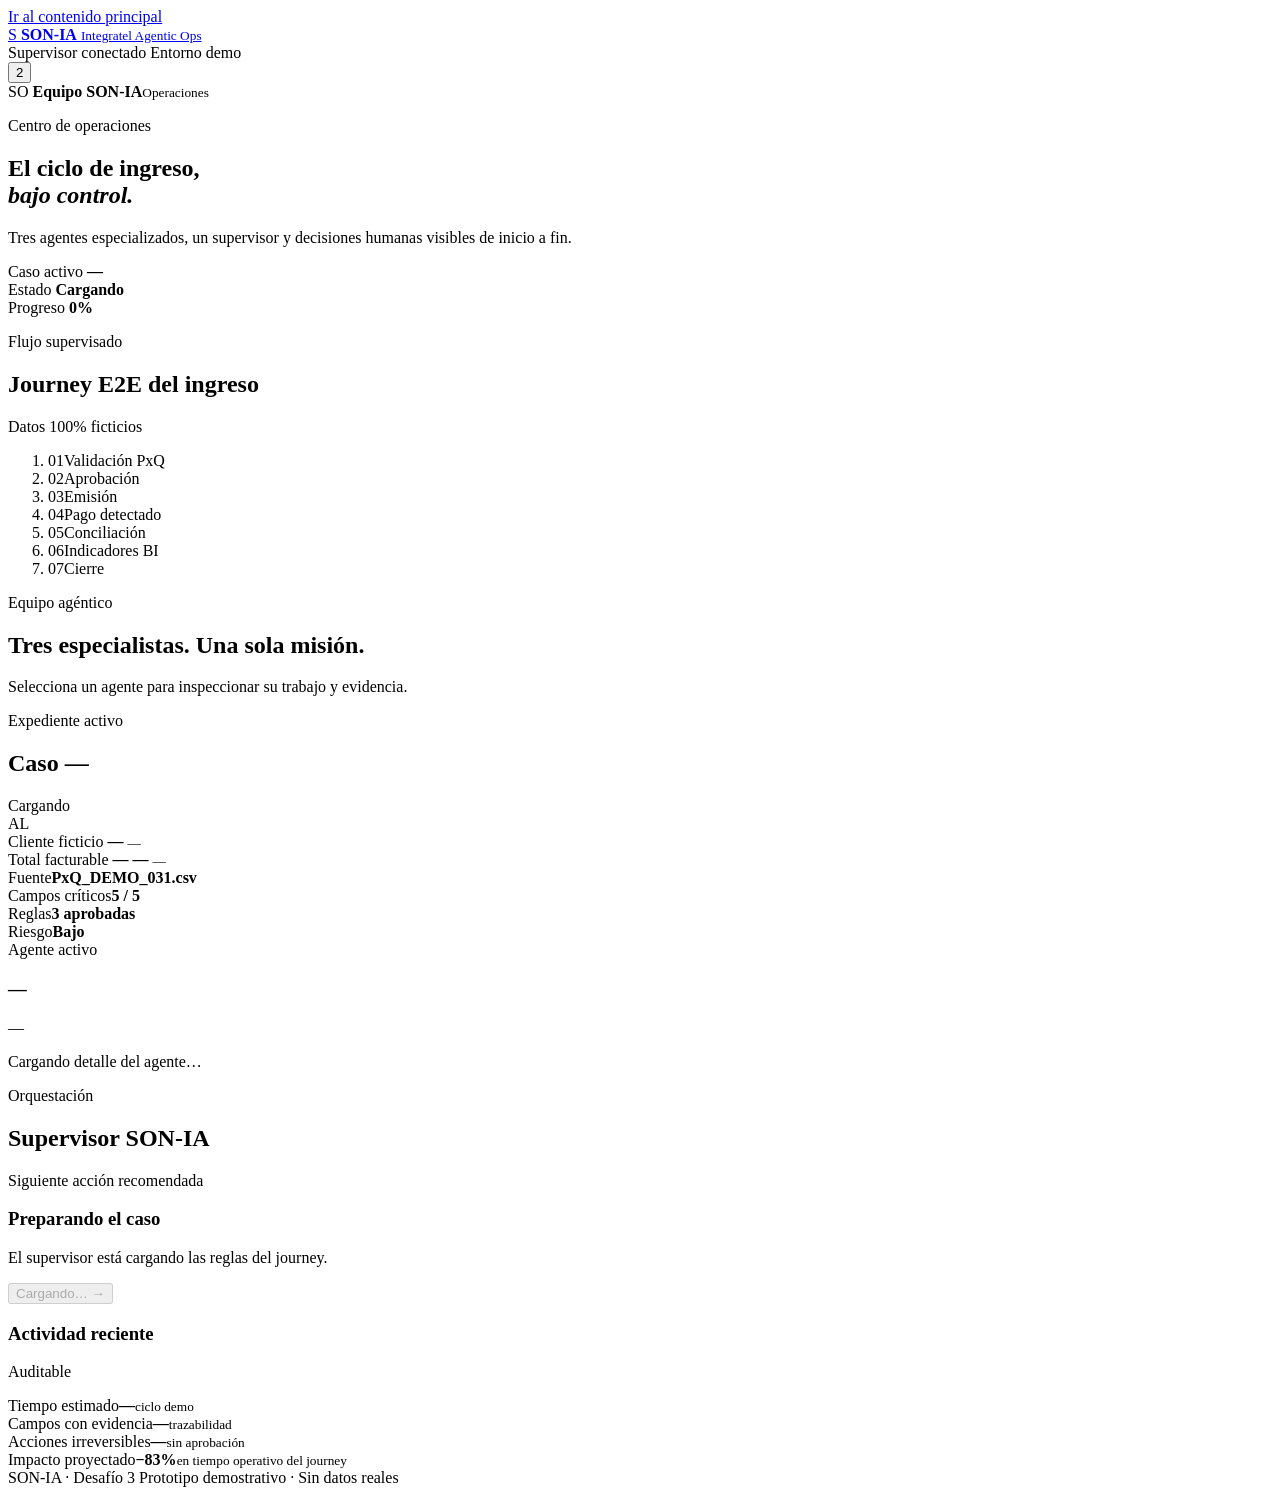
==== front/index.html @ e2f08ddd "fix(front): version static assets Bake a content hash into asset URLs so Cloudflare cannot combine o" ====
<!doctype html>
<html lang="es">
  <head>
    <meta charset="utf-8" />
    <meta name="viewport" content="width=device-width, initial-scale=1" />
    <meta
      name="description"
      content="SON-IA: operaciones agénticas para facturación, cobranzas y business intelligence."
    />
    <title>SON-IA · Centro de operaciones</title>
    <link rel="stylesheet" href="/assets/app.css?v=__ASSET_VERSION__" />
    <script src="/agents/billing/config.js?v=__ASSET_VERSION__" defer></script>
    <script src="/agents/collections/config.js?v=__ASSET_VERSION__" defer></script>
    <script src="/agents/bi/config.js?v=__ASSET_VERSION__" defer></script>
    <script src="/assets/app.js?v=__ASSET_VERSION__" defer></script>
  </head>
  <body>
    <a class="skip-link" href="#workspace">Ir al contenido principal</a>

    <header class="topbar">
      <a class="brand" href="/" aria-label="SON-IA, inicio">
        <span class="brand-mark" aria-hidden="true">S</span>
        <span>
          <strong>SON-IA</strong>
          <small>Integratel Agentic Ops</small>
        </span>
      </a>

      <div class="topbar-center" aria-label="Estado de la plataforma">
        <span class="live-dot" aria-hidden="true"></span>
        <span>Supervisor conectado</span>
        <span class="divider" aria-hidden="true"></span>
        <span>Entorno demo</span>
      </div>

      <div class="topbar-actions">
        <button class="icon-button" type="button" aria-label="Notificaciones">
          <span aria-hidden="true">2</span>
        </button>
        <div class="user-chip" aria-label="Usuario actual: Equipo SON-IA">
          <span class="avatar">SO</span>
          <span class="user-copy"><strong>Equipo SON-IA</strong><small>Operaciones</small></span>
        </div>
      </div>
    </header>

    <main id="workspace" class="workspace">
      <section class="hero" aria-labelledby="page-title">
        <div class="hero-copy">
          <p class="eyebrow">Centro de operaciones</p>
          <h1 id="page-title">El ciclo de ingreso,<br /><em>bajo control.</em></h1>
          <p class="hero-description">
            Tres agentes especializados, un supervisor y decisiones humanas visibles de inicio a fin.
          </p>
        </div>

        <div class="hero-signal" aria-label="Resumen de actividad">
          <div>
            <span class="signal-label">Caso activo</span>
            <strong id="hero-case-id">—</strong>
          </div>
          <div>
            <span class="signal-label">Estado</span>
            <strong id="hero-state">Cargando</strong>
          </div>
          <div>
            <span class="signal-label">Progreso</span>
            <strong id="hero-progress">0%</strong>
          </div>
        </div>
      </section>

      <section class="journey-panel" aria-labelledby="journey-title">
        <div class="section-heading compact">
          <div>
            <p class="eyebrow">Flujo supervisado</p>
            <h2 id="journey-title">Journey E2E del ingreso</h2>
          </div>
          <span class="pill neutral">Datos 100% ficticios</span>
        </div>

        <ol class="journey" aria-label="Progreso del caso">
          <li data-step-state="VALIDATING">
            <span class="step-index">01</span><span>Validación PxQ</span>
          </li>
          <li data-step-state="NEEDS_APPROVAL">
            <span class="step-index">02</span><span>Aprobación</span>
          </li>
          <li data-step-state="ISSUED">
            <span class="step-index">03</span><span>Emisión</span>
          </li>
          <li data-step-state="PAYMENT_DETECTED">
            <span class="step-index">04</span><span>Pago detectado</span>
          </li>
          <li data-step-state="RECONCILING">
            <span class="step-index">05</span><span>Conciliación</span>
          </li>
          <li data-step-state="ANALYZING">
            <span class="step-index">06</span><span>Indicadores BI</span>
          </li>
          <li data-step-state="CLOSED">
            <span class="step-index">07</span><span>Cierre</span>
          </li>
        </ol>
        <div class="progress-track" aria-hidden="true">
          <span id="journey-progress"></span>
        </div>
      </section>

      <section class="agent-section" aria-labelledby="agents-title">
        <div class="section-heading">
          <div>
            <p class="eyebrow">Equipo agéntico</p>
            <h2 id="agents-title">Tres especialistas. Una sola misión.</h2>
          </div>
          <p>Selecciona un agente para inspeccionar su trabajo y evidencia.</p>
        </div>

        <div id="agent-grid" class="agent-grid" aria-live="polite"></div>
      </section>

      <section class="operations-grid">
        <article class="case-card" aria-labelledby="case-title">
          <div class="card-header">
            <div>
              <p class="eyebrow">Expediente activo</p>
              <h2 id="case-title">Caso <span id="case-id">—</span></h2>
            </div>
            <span id="case-status" class="status-chip">Cargando</span>
          </div>

          <div class="case-summary">
            <div class="case-customer">
              <span class="company-mark" aria-hidden="true">AL</span>
              <div>
                <span class="field-label">Cliente ficticio</span>
                <strong id="customer-name">—</strong>
                <small id="service-name">—</small>
              </div>
            </div>
            <div class="invoice-amount">
              <span class="field-label">Total facturable</span>
              <strong><span id="currency">—</span> <span id="invoice-amount">—</span></strong>
              <small id="invoice-reference">—</small>
            </div>
          </div>

          <div class="evidence-strip">
            <div><span>Fuente</span><strong>PxQ_DEMO_031.csv</strong></div>
            <div><span>Campos críticos</span><strong>5 / 5</strong></div>
            <div><span>Reglas</span><strong>3 aprobadas</strong></div>
            <div><span>Riesgo</span><strong class="risk-low">Bajo</strong></div>
          </div>

          <div class="agent-inspector">
            <div class="inspector-heading">
              <div>
                <span id="inspector-kicker" class="field-label">Agente activo</span>
                <h3 id="inspector-name">—</h3>
              </div>
              <span id="inspector-confidence" class="confidence">—</span>
            </div>
            <p id="inspector-summary">Cargando detalle del agente…</p>
            <ul id="inspector-findings" class="finding-list"></ul>
          </div>
        </article>

        <aside class="supervisor-card" aria-labelledby="supervisor-title">
          <div class="supervisor-header">
            <div class="supervisor-orb" aria-hidden="true"><span></span></div>
            <div>
              <p class="eyebrow">Orquestación</p>
              <h2 id="supervisor-title">Supervisor SON-IA</h2>
            </div>
          </div>

          <div class="next-action">
            <span class="field-label">Siguiente acción recomendada</span>
            <h3 id="next-title">Preparando el caso</h3>
            <p id="next-description">El supervisor está cargando las reglas del journey.</p>
            <button id="primary-action" class="primary-action" type="button" disabled>
              <span id="action-label">Cargando…</span>
              <span aria-hidden="true">→</span>
            </button>
            <button id="reset-action" class="secondary-action" type="button" hidden>
              Reiniciar demo
            </button>
            <p id="human-gate" class="human-gate" hidden>
              <span aria-hidden="true">◆</span> Esta acción requiere confirmación humana.
            </p>
          </div>

          <div class="timeline-block">
            <div class="timeline-heading">
              <h3>Actividad reciente</h3>
              <span>Auditable</span>
            </div>
            <ol id="timeline" class="timeline"></ol>
          </div>
        </aside>
      </section>

      <section class="metric-grid" aria-label="Métricas de impacto">
        <article>
          <span>Tiempo estimado</span><strong id="metric-time">—</strong><small>ciclo demo</small>
        </article>
        <article>
          <span>Campos con evidencia</span><strong id="metric-evidence">—</strong><small>trazabilidad</small>
        </article>
        <article>
          <span>Acciones irreversibles</span><strong id="metric-actions">—</strong><small>sin aprobación</small>
        </article>
        <article class="impact-card">
          <span>Impacto proyectado</span><strong>−83%</strong><small>en tiempo operativo del journey</small>
        </article>
      </section>
    </main>

    <footer>
      <span>SON-IA · Desafío 3</span>
      <span>Prototipo demostrativo · Sin datos reales</span>
    </footer>

    <div id="toast" class="toast" role="status" aria-live="polite"></div>
  </body>
</html>
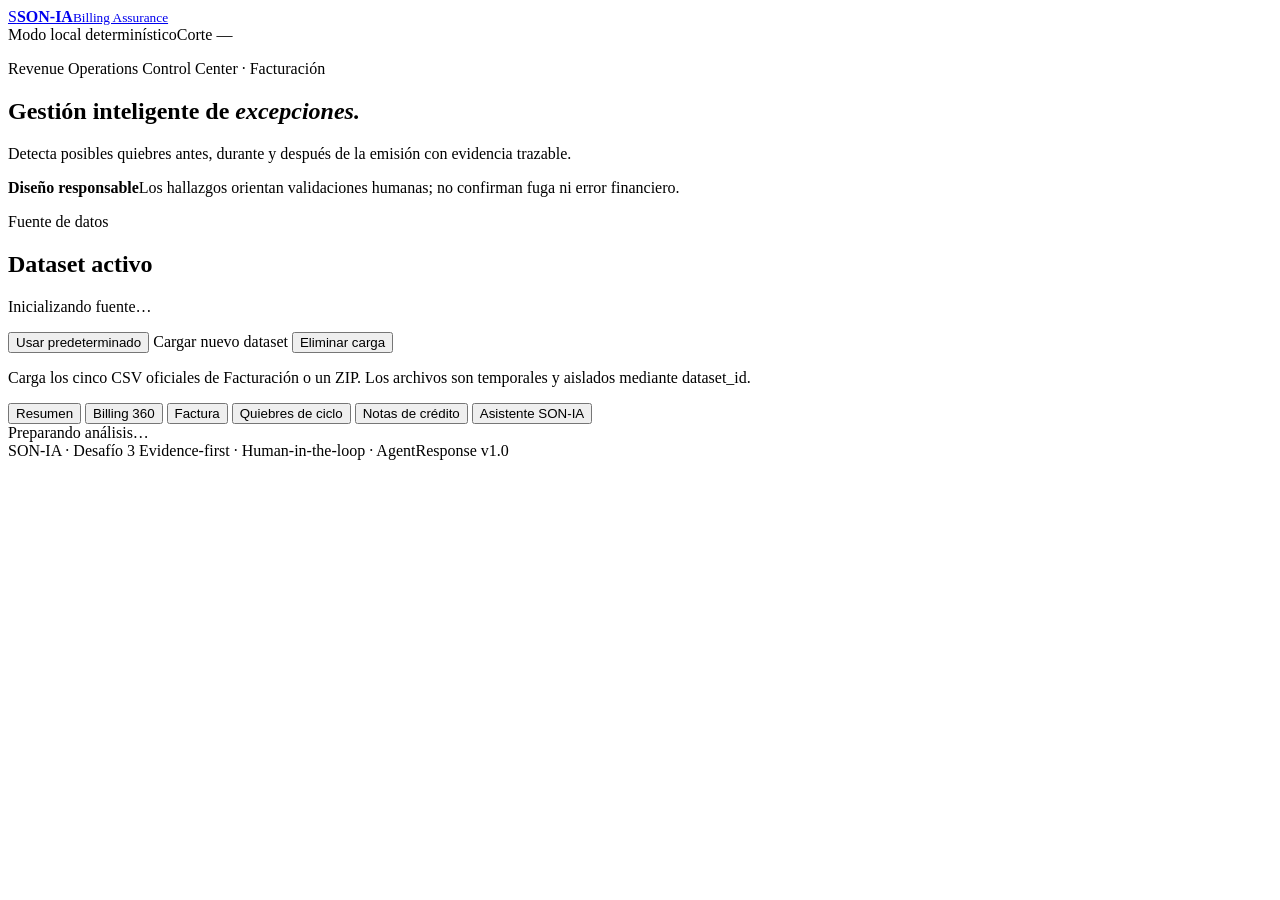
==== commit 242051f9: "refactor: separate billing frontend backend and harden datasets" ====
--- a/front/index.html
+++ b/front/index.html
@@ -1,226 +1,53 @@
 <!doctype html>
 <html lang="es">
-  <head>
-    <meta charset="utf-8" />
-    <meta name="viewport" content="width=device-width, initial-scale=1" />
-    <meta
-      name="description"
-      content="SON-IA: operaciones agénticas para facturación, cobranzas y business intelligence."
-    />
-    <title>SON-IA · Centro de operaciones</title>
-    <link rel="stylesheet" href="/assets/app.css?v=__ASSET_VERSION__" />
-    <script src="/agents/billing/config.js?v=__ASSET_VERSION__" defer></script>
-    <script src="/agents/collections/config.js?v=__ASSET_VERSION__" defer></script>
-    <script src="/agents/bi/config.js?v=__ASSET_VERSION__" defer></script>
-    <script src="/assets/app.js?v=__ASSET_VERSION__" defer></script>
-  </head>
-  <body>
-    <a class="skip-link" href="#workspace">Ir al contenido principal</a>
+<head>
+  <meta charset="utf-8">
+  <meta name="viewport" content="width=device-width,initial-scale=1">
+  <meta name="description" content="SON-IA Billing Assurance: gestión inteligente de excepciones de facturación.">
+  <title>SON-IA · Billing Assurance</title>
+  <link rel="stylesheet" href="/src/styles.css?v=__ASSET_VERSION__">
+  <script src="/agents/billing/config.js?v=__ASSET_VERSION__" defer></script>
+  <script src="/src/app.js?v=__ASSET_VERSION__" defer></script>
+</head>
+<body>
+  <header class="topbar">
+    <a class="brand" href="#" aria-label="SON-IA Facturación"><span class="brand-mark">S</span><span><strong>SON-IA</strong><small>Billing Assurance</small></span></a>
+    <div class="runtime"><span class="live-dot"></span><span id="mode">Modo local determinístico</span><span class="divider"></span><span id="cutoff">Corte —</span></div>
+  </header>
+  <main class="shell">
+    <section class="hero">
+      <div><p class="eyebrow">Revenue Operations Control Center · Facturación</p><h1>Gestión inteligente de <em>excepciones.</em></h1><p>Detecta posibles quiebres antes, durante y después de la emisión con evidencia trazable.</p></div>
+      <div class="hero-note"><strong>Diseño responsable</strong><span>Los hallazgos orientan validaciones humanas; no confirman fuga ni error financiero.</span></div>
+    </section>
 
-    <header class="topbar">
-      <a class="brand" href="/" aria-label="SON-IA, inicio">
-        <span class="brand-mark" aria-hidden="true">S</span>
-        <span>
-          <strong>SON-IA</strong>
-          <small>Integratel Agentic Ops</small>
-        </span>
-      </a>
+    <section class="dataset-bar" aria-labelledby="dataset-title">
+      <div><p class="eyebrow">Fuente de datos</p><h2 id="dataset-title">Dataset activo</h2><p id="dataset-summary">Inicializando fuente…</p></div>
+      <div class="dataset-actions">
+        <button id="default-dataset" class="button secondary" type="button">Usar predeterminado</button>
+        <label class="button" for="dataset-files">Cargar nuevo dataset</label>
+        <input id="dataset-files" type="file" accept=".csv,.zip" multiple hidden>
+        <button id="delete-dataset" class="button danger hidden" type="button">Eliminar carga</button>
+      </div>
+      <div id="source-counts" class="source-counts"></div>
+      <p id="upload-help" class="micro">Carga los cinco CSV oficiales de Facturación o un ZIP. Los archivos son temporales y aislados mediante dataset_id.</p>
+    </section>
 
-      <div class="topbar-center" aria-label="Estado de la plataforma">
-        <span class="live-dot" aria-hidden="true"></span>
-        <span>Supervisor conectado</span>
-        <span class="divider" aria-hidden="true"></span>
-        <span>Entorno demo</span>
-      </div>
+    <nav class="nav" aria-label="Módulos de Facturación">
+      <button class="active" data-view="summary">Resumen</button>
+      <button data-view="customer">Billing 360</button>
+      <button data-view="invoice">Factura</button>
+      <button data-view="gaps">Quiebres de ciclo</button>
+      <button data-view="notes">Notas de crédito</button>
+      <button data-view="agent">Asistente SON-IA</button>
+    </nav>
 
-      <div class="topbar-actions">
-        <button class="icon-button" type="button" aria-label="Notificaciones">
-          <span aria-hidden="true">2</span>
-        </button>
-        <div class="user-chip" aria-label="Usuario actual: Equipo SON-IA">
-          <span class="avatar">SO</span>
-          <span class="user-copy"><strong>Equipo SON-IA</strong><small>Operaciones</small></span>
-        </div>
-      </div>
-    </header>
-
-    <main id="workspace" class="workspace">
-      <section class="hero" aria-labelledby="page-title">
-        <div class="hero-copy">
-          <p class="eyebrow">Centro de operaciones</p>
-          <h1 id="page-title">El ciclo de ingreso,<br /><em>bajo control.</em></h1>
-          <p class="hero-description">
-            Tres agentes especializados, un supervisor y decisiones humanas visibles de inicio a fin.
-          </p>
-        </div>
-
-        <div class="hero-signal" aria-label="Resumen de actividad">
-          <div>
-            <span class="signal-label">Caso activo</span>
-            <strong id="hero-case-id">—</strong>
-          </div>
-          <div>
-            <span class="signal-label">Estado</span>
-            <strong id="hero-state">Cargando</strong>
-          </div>
-          <div>
-            <span class="signal-label">Progreso</span>
-            <strong id="hero-progress">0%</strong>
-          </div>
-        </div>
-      </section>
-
-      <section class="journey-panel" aria-labelledby="journey-title">
-        <div class="section-heading compact">
-          <div>
-            <p class="eyebrow">Flujo supervisado</p>
-            <h2 id="journey-title">Journey E2E del ingreso</h2>
-          </div>
-          <span class="pill neutral">Datos 100% ficticios</span>
-        </div>
-
-        <ol class="journey" aria-label="Progreso del caso">
-          <li data-step-state="VALIDATING">
-            <span class="step-index">01</span><span>Validación PxQ</span>
-          </li>
-          <li data-step-state="NEEDS_APPROVAL">
-            <span class="step-index">02</span><span>Aprobación</span>
-          </li>
-          <li data-step-state="ISSUED">
-            <span class="step-index">03</span><span>Emisión</span>
-          </li>
-          <li data-step-state="PAYMENT_DETECTED">
-            <span class="step-index">04</span><span>Pago detectado</span>
-          </li>
-          <li data-step-state="RECONCILING">
-            <span class="step-index">05</span><span>Conciliación</span>
-          </li>
-          <li data-step-state="ANALYZING">
-            <span class="step-index">06</span><span>Indicadores BI</span>
-          </li>
-          <li data-step-state="CLOSED">
-            <span class="step-index">07</span><span>Cierre</span>
-          </li>
-        </ol>
-        <div class="progress-track" aria-hidden="true">
-          <span id="journey-progress"></span>
-        </div>
-      </section>
-
-      <section class="agent-section" aria-labelledby="agents-title">
-        <div class="section-heading">
-          <div>
-            <p class="eyebrow">Equipo agéntico</p>
-            <h2 id="agents-title">Tres especialistas. Una sola misión.</h2>
-          </div>
-          <p>Selecciona un agente para inspeccionar su trabajo y evidencia.</p>
-        </div>
-
-        <div id="agent-grid" class="agent-grid" aria-live="polite"></div>
-      </section>
-
-      <section class="operations-grid">
-        <article class="case-card" aria-labelledby="case-title">
-          <div class="card-header">
-            <div>
-              <p class="eyebrow">Expediente activo</p>
-              <h2 id="case-title">Caso <span id="case-id">—</span></h2>
-            </div>
-            <span id="case-status" class="status-chip">Cargando</span>
-          </div>
-
-          <div class="case-summary">
-            <div class="case-customer">
-              <span class="company-mark" aria-hidden="true">AL</span>
-              <div>
-                <span class="field-label">Cliente ficticio</span>
-                <strong id="customer-name">—</strong>
-                <small id="service-name">—</small>
-              </div>
-            </div>
-            <div class="invoice-amount">
-              <span class="field-label">Total facturable</span>
-              <strong><span id="currency">—</span> <span id="invoice-amount">—</span></strong>
-              <small id="invoice-reference">—</small>
-            </div>
-          </div>
-
-          <div class="evidence-strip">
-            <div><span>Fuente</span><strong>PxQ_DEMO_031.csv</strong></div>
-            <div><span>Campos críticos</span><strong>5 / 5</strong></div>
-            <div><span>Reglas</span><strong>3 aprobadas</strong></div>
-            <div><span>Riesgo</span><strong class="risk-low">Bajo</strong></div>
-          </div>
-
-          <div class="agent-inspector">
-            <div class="inspector-heading">
-              <div>
-                <span id="inspector-kicker" class="field-label">Agente activo</span>
-                <h3 id="inspector-name">—</h3>
-              </div>
-              <span id="inspector-confidence" class="confidence">—</span>
-            </div>
-            <p id="inspector-summary">Cargando detalle del agente…</p>
-            <ul id="inspector-findings" class="finding-list"></ul>
-          </div>
-        </article>
-
-        <aside class="supervisor-card" aria-labelledby="supervisor-title">
-          <div class="supervisor-header">
-            <div class="supervisor-orb" aria-hidden="true"><span></span></div>
-            <div>
-              <p class="eyebrow">Orquestación</p>
-              <h2 id="supervisor-title">Supervisor SON-IA</h2>
-            </div>
-          </div>
-
-          <div class="next-action">
-            <span class="field-label">Siguiente acción recomendada</span>
-            <h3 id="next-title">Preparando el caso</h3>
-            <p id="next-description">El supervisor está cargando las reglas del journey.</p>
-            <button id="primary-action" class="primary-action" type="button" disabled>
-              <span id="action-label">Cargando…</span>
-              <span aria-hidden="true">→</span>
-            </button>
-            <button id="reset-action" class="secondary-action" type="button" hidden>
-              Reiniciar demo
-            </button>
-            <p id="human-gate" class="human-gate" hidden>
-              <span aria-hidden="true">◆</span> Esta acción requiere confirmación humana.
-            </p>
-          </div>
-
-          <div class="timeline-block">
-            <div class="timeline-heading">
-              <h3>Actividad reciente</h3>
-              <span>Auditable</span>
-            </div>
-            <ol id="timeline" class="timeline"></ol>
-          </div>
-        </aside>
-      </section>
-
-      <section class="metric-grid" aria-label="Métricas de impacto">
-        <article>
-          <span>Tiempo estimado</span><strong id="metric-time">—</strong><small>ciclo demo</small>
-        </article>
-        <article>
-          <span>Campos con evidencia</span><strong id="metric-evidence">—</strong><small>trazabilidad</small>
-        </article>
-        <article>
-          <span>Acciones irreversibles</span><strong id="metric-actions">—</strong><small>sin aprobación</small>
-        </article>
-        <article class="impact-card">
-          <span>Impacto proyectado</span><strong>−83%</strong><small>en tiempo operativo del journey</small>
-        </article>
-      </section>
-    </main>
-
-    <footer>
-      <span>SON-IA · Desafío 3</span>
-      <span>Prototipo demostrativo · Sin datos reales</span>
-    </footer>
-
-    <div id="toast" class="toast" role="status" aria-live="polite"></div>
-  </body>
+    <section class="workspace">
+      <div id="controls" class="controls"></div>
+      <div id="suggestions" class="suggestions"></div>
+      <div id="feedback" class="notice">Preparando análisis…</div>
+      <div id="content" class="content" aria-live="polite"></div>
+    </section>
+  </main>
+  <footer>SON-IA · Desafío 3 <span>Evidence-first · Human-in-the-loop · AgentResponse v1.0</span></footer>
+</body>
 </html>
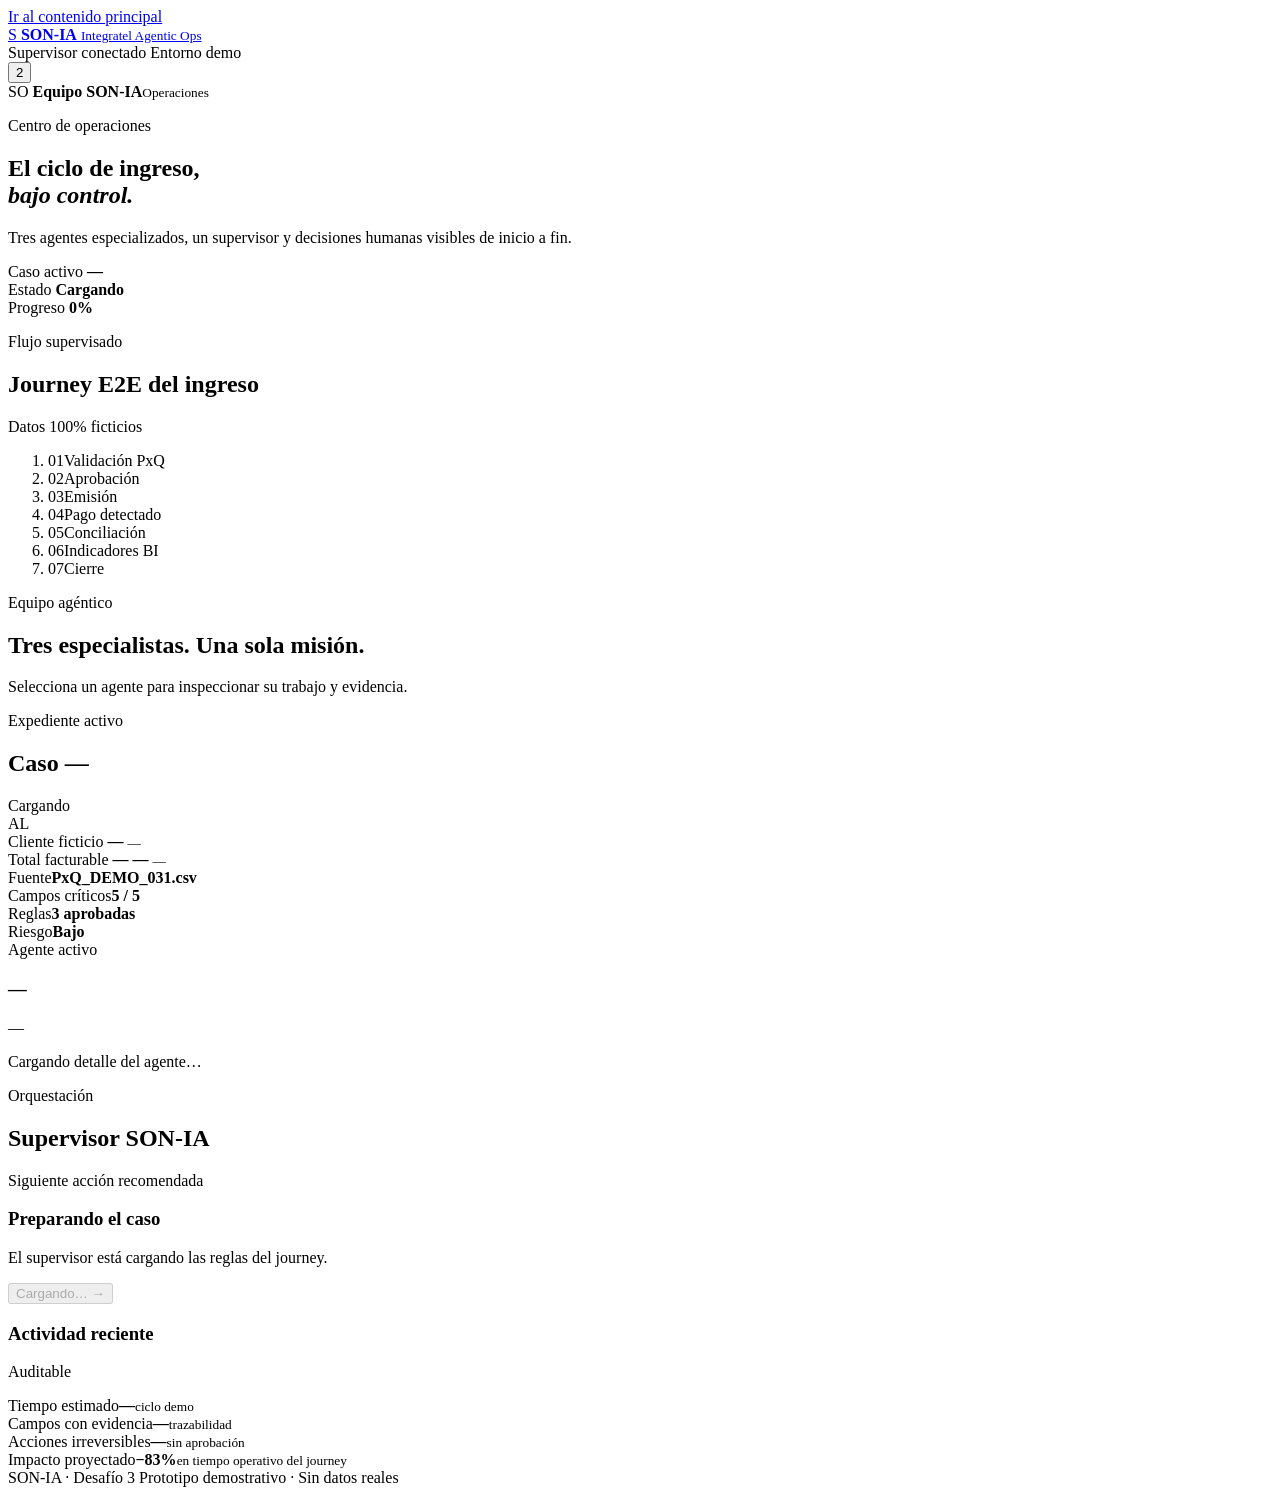
==== commit cbf9d1d9: "Integrar cobranzas en la arquitectura actual de main" ====
--- a/front/index.html
+++ b/front/index.html
@@ -1,53 +1,226 @@
 <!doctype html>
 <html lang="es">
-<head>
-  <meta charset="utf-8">
-  <meta name="viewport" content="width=device-width,initial-scale=1">
-  <meta name="description" content="SON-IA Billing Assurance: gestión inteligente de excepciones de facturación.">
-  <title>SON-IA · Billing Assurance</title>
-  <link rel="stylesheet" href="/src/styles.css?v=__ASSET_VERSION__">
-  <script src="/agents/billing/config.js?v=__ASSET_VERSION__" defer></script>
-  <script src="/src/app.js?v=__ASSET_VERSION__" defer></script>
-</head>
-<body>
-  <header class="topbar">
-    <a class="brand" href="#" aria-label="SON-IA Facturación"><span class="brand-mark">S</span><span><strong>SON-IA</strong><small>Billing Assurance</small></span></a>
-    <div class="runtime"><span class="live-dot"></span><span id="mode">Modo local determinístico</span><span class="divider"></span><span id="cutoff">Corte —</span></div>
-  </header>
-  <main class="shell">
-    <section class="hero">
-      <div><p class="eyebrow">Revenue Operations Control Center · Facturación</p><h1>Gestión inteligente de <em>excepciones.</em></h1><p>Detecta posibles quiebres antes, durante y después de la emisión con evidencia trazable.</p></div>
-      <div class="hero-note"><strong>Diseño responsable</strong><span>Los hallazgos orientan validaciones humanas; no confirman fuga ni error financiero.</span></div>
-    </section>
-
-    <section class="dataset-bar" aria-labelledby="dataset-title">
-      <div><p class="eyebrow">Fuente de datos</p><h2 id="dataset-title">Dataset activo</h2><p id="dataset-summary">Inicializando fuente…</p></div>
-      <div class="dataset-actions">
-        <button id="default-dataset" class="button secondary" type="button">Usar predeterminado</button>
-        <label class="button" for="dataset-files">Cargar nuevo dataset</label>
-        <input id="dataset-files" type="file" accept=".csv,.zip" multiple hidden>
-        <button id="delete-dataset" class="button danger hidden" type="button">Eliminar carga</button>
+  <head>
+    <meta charset="utf-8" />
+    <meta name="viewport" content="width=device-width, initial-scale=1" />
+    <meta
+      name="description"
+      content="SON-IA: operaciones agénticas para facturación, cobranzas y business intelligence."
+    />
+    <title>SON-IA · Centro de operaciones</title>
+    <link rel="stylesheet" href="/assets/app.css?v=__ASSET_VERSION__" />
+    <script src="/agents/billing/config.js?v=__ASSET_VERSION__" defer></script>
+    <script src="/agents/collections/config.js?v=__ASSET_VERSION__" defer></script>
+    <script src="/agents/bi/config.js?v=__ASSET_VERSION__" defer></script>
+    <script src="/assets/app.js?v=__ASSET_VERSION__" defer></script>
+  </head>
+  <body>
+    <a class="skip-link" href="#workspace">Ir al contenido principal</a>
+
+    <header class="topbar">
+      <a class="brand" href="/" aria-label="SON-IA, inicio">
+        <span class="brand-mark" aria-hidden="true">S</span>
+        <span>
+          <strong>SON-IA</strong>
+          <small>Integratel Agentic Ops</small>
+        </span>
+      </a>
+
+      <div class="topbar-center" aria-label="Estado de la plataforma">
+        <span class="live-dot" aria-hidden="true"></span>
+        <span>Supervisor conectado</span>
+        <span class="divider" aria-hidden="true"></span>
+        <span>Entorno demo</span>
       </div>
-      <div id="source-counts" class="source-counts"></div>
-      <p id="upload-help" class="micro">Carga los cinco CSV oficiales de Facturación o un ZIP. Los archivos son temporales y aislados mediante dataset_id.</p>
-    </section>
-
-    <nav class="nav" aria-label="Módulos de Facturación">
-      <button class="active" data-view="summary">Resumen</button>
-      <button data-view="customer">Billing 360</button>
-      <button data-view="invoice">Factura</button>
-      <button data-view="gaps">Quiebres de ciclo</button>
-      <button data-view="notes">Notas de crédito</button>
-      <button data-view="agent">Asistente SON-IA</button>
-    </nav>
-
-    <section class="workspace">
-      <div id="controls" class="controls"></div>
-      <div id="suggestions" class="suggestions"></div>
-      <div id="feedback" class="notice">Preparando análisis…</div>
-      <div id="content" class="content" aria-live="polite"></div>
-    </section>
-  </main>
-  <footer>SON-IA · Desafío 3 <span>Evidence-first · Human-in-the-loop · AgentResponse v1.0</span></footer>
-</body>
+
+      <div class="topbar-actions">
+        <button class="icon-button" type="button" aria-label="Notificaciones">
+          <span aria-hidden="true">2</span>
+        </button>
+        <div class="user-chip" aria-label="Usuario actual: Equipo SON-IA">
+          <span class="avatar">SO</span>
+          <span class="user-copy"><strong>Equipo SON-IA</strong><small>Operaciones</small></span>
+        </div>
+      </div>
+    </header>
+
+    <main id="workspace" class="workspace">
+      <section class="hero" aria-labelledby="page-title">
+        <div class="hero-copy">
+          <p class="eyebrow">Centro de operaciones</p>
+          <h1 id="page-title">El ciclo de ingreso,<br /><em>bajo control.</em></h1>
+          <p class="hero-description">
+            Tres agentes especializados, un supervisor y decisiones humanas visibles de inicio a fin.
+          </p>
+        </div>
+
+        <div class="hero-signal" aria-label="Resumen de actividad">
+          <div>
+            <span class="signal-label">Caso activo</span>
+            <strong id="hero-case-id">—</strong>
+          </div>
+          <div>
+            <span class="signal-label">Estado</span>
+            <strong id="hero-state">Cargando</strong>
+          </div>
+          <div>
+            <span class="signal-label">Progreso</span>
+            <strong id="hero-progress">0%</strong>
+          </div>
+        </div>
+      </section>
+
+      <section class="journey-panel" aria-labelledby="journey-title">
+        <div class="section-heading compact">
+          <div>
+            <p class="eyebrow">Flujo supervisado</p>
+            <h2 id="journey-title">Journey E2E del ingreso</h2>
+          </div>
+          <span class="pill neutral">Datos 100% ficticios</span>
+        </div>
+
+        <ol class="journey" aria-label="Progreso del caso">
+          <li data-step-state="VALIDATING">
+            <span class="step-index">01</span><span>Validación PxQ</span>
+          </li>
+          <li data-step-state="NEEDS_APPROVAL">
+            <span class="step-index">02</span><span>Aprobación</span>
+          </li>
+          <li data-step-state="ISSUED">
+            <span class="step-index">03</span><span>Emisión</span>
+          </li>
+          <li data-step-state="PAYMENT_DETECTED">
+            <span class="step-index">04</span><span>Pago detectado</span>
+          </li>
+          <li data-step-state="RECONCILING">
+            <span class="step-index">05</span><span>Conciliación</span>
+          </li>
+          <li data-step-state="ANALYZING">
+            <span class="step-index">06</span><span>Indicadores BI</span>
+          </li>
+          <li data-step-state="CLOSED">
+            <span class="step-index">07</span><span>Cierre</span>
+          </li>
+        </ol>
+        <div class="progress-track" aria-hidden="true">
+          <span id="journey-progress"></span>
+        </div>
+      </section>
+
+      <section class="agent-section" aria-labelledby="agents-title">
+        <div class="section-heading">
+          <div>
+            <p class="eyebrow">Equipo agéntico</p>
+            <h2 id="agents-title">Tres especialistas. Una sola misión.</h2>
+          </div>
+          <p>Selecciona un agente para inspeccionar su trabajo y evidencia.</p>
+        </div>
+
+        <div id="agent-grid" class="agent-grid" aria-live="polite"></div>
+      </section>
+
+      <section class="operations-grid">
+        <article class="case-card" aria-labelledby="case-title">
+          <div class="card-header">
+            <div>
+              <p class="eyebrow">Expediente activo</p>
+              <h2 id="case-title">Caso <span id="case-id">—</span></h2>
+            </div>
+            <span id="case-status" class="status-chip">Cargando</span>
+          </div>
+
+          <div class="case-summary">
+            <div class="case-customer">
+              <span class="company-mark" aria-hidden="true">AL</span>
+              <div>
+                <span class="field-label">Cliente ficticio</span>
+                <strong id="customer-name">—</strong>
+                <small id="service-name">—</small>
+              </div>
+            </div>
+            <div class="invoice-amount">
+              <span class="field-label">Total facturable</span>
+              <strong><span id="currency">—</span> <span id="invoice-amount">—</span></strong>
+              <small id="invoice-reference">—</small>
+            </div>
+          </div>
+
+          <div class="evidence-strip">
+            <div><span>Fuente</span><strong>PxQ_DEMO_031.csv</strong></div>
+            <div><span>Campos críticos</span><strong>5 / 5</strong></div>
+            <div><span>Reglas</span><strong>3 aprobadas</strong></div>
+            <div><span>Riesgo</span><strong class="risk-low">Bajo</strong></div>
+          </div>
+
+          <div class="agent-inspector">
+            <div class="inspector-heading">
+              <div>
+                <span id="inspector-kicker" class="field-label">Agente activo</span>
+                <h3 id="inspector-name">—</h3>
+              </div>
+              <span id="inspector-confidence" class="confidence">—</span>
+            </div>
+            <p id="inspector-summary">Cargando detalle del agente…</p>
+            <ul id="inspector-findings" class="finding-list"></ul>
+          </div>
+        </article>
+
+        <aside class="supervisor-card" aria-labelledby="supervisor-title">
+          <div class="supervisor-header">
+            <div class="supervisor-orb" aria-hidden="true"><span></span></div>
+            <div>
+              <p class="eyebrow">Orquestación</p>
+              <h2 id="supervisor-title">Supervisor SON-IA</h2>
+            </div>
+          </div>
+
+          <div class="next-action">
+            <span class="field-label">Siguiente acción recomendada</span>
+            <h3 id="next-title">Preparando el caso</h3>
+            <p id="next-description">El supervisor está cargando las reglas del journey.</p>
+            <button id="primary-action" class="primary-action" type="button" disabled>
+              <span id="action-label">Cargando…</span>
+              <span aria-hidden="true">→</span>
+            </button>
+            <button id="reset-action" class="secondary-action" type="button" hidden>
+              Reiniciar demo
+            </button>
+            <p id="human-gate" class="human-gate" hidden>
+              <span aria-hidden="true">◆</span> Esta acción requiere confirmación humana.
+            </p>
+          </div>
+
+          <div class="timeline-block">
+            <div class="timeline-heading">
+              <h3>Actividad reciente</h3>
+              <span>Auditable</span>
+            </div>
+            <ol id="timeline" class="timeline"></ol>
+          </div>
+        </aside>
+      </section>
+
+      <section class="metric-grid" aria-label="Métricas de impacto">
+        <article>
+          <span>Tiempo estimado</span><strong id="metric-time">—</strong><small>ciclo demo</small>
+        </article>
+        <article>
+          <span>Campos con evidencia</span><strong id="metric-evidence">—</strong><small>trazabilidad</small>
+        </article>
+        <article>
+          <span>Acciones irreversibles</span><strong id="metric-actions">—</strong><small>sin aprobación</small>
+        </article>
+        <article class="impact-card">
+          <span>Impacto proyectado</span><strong>−83%</strong><small>en tiempo operativo del journey</small>
+        </article>
+      </section>
+    </main>
+
+    <footer>
+      <span>SON-IA · Desafío 3</span>
+      <span>Prototipo demostrativo · Sin datos reales</span>
+    </footer>
+
+    <div id="toast" class="toast" role="status" aria-live="polite"></div>
+  </body>
 </html>
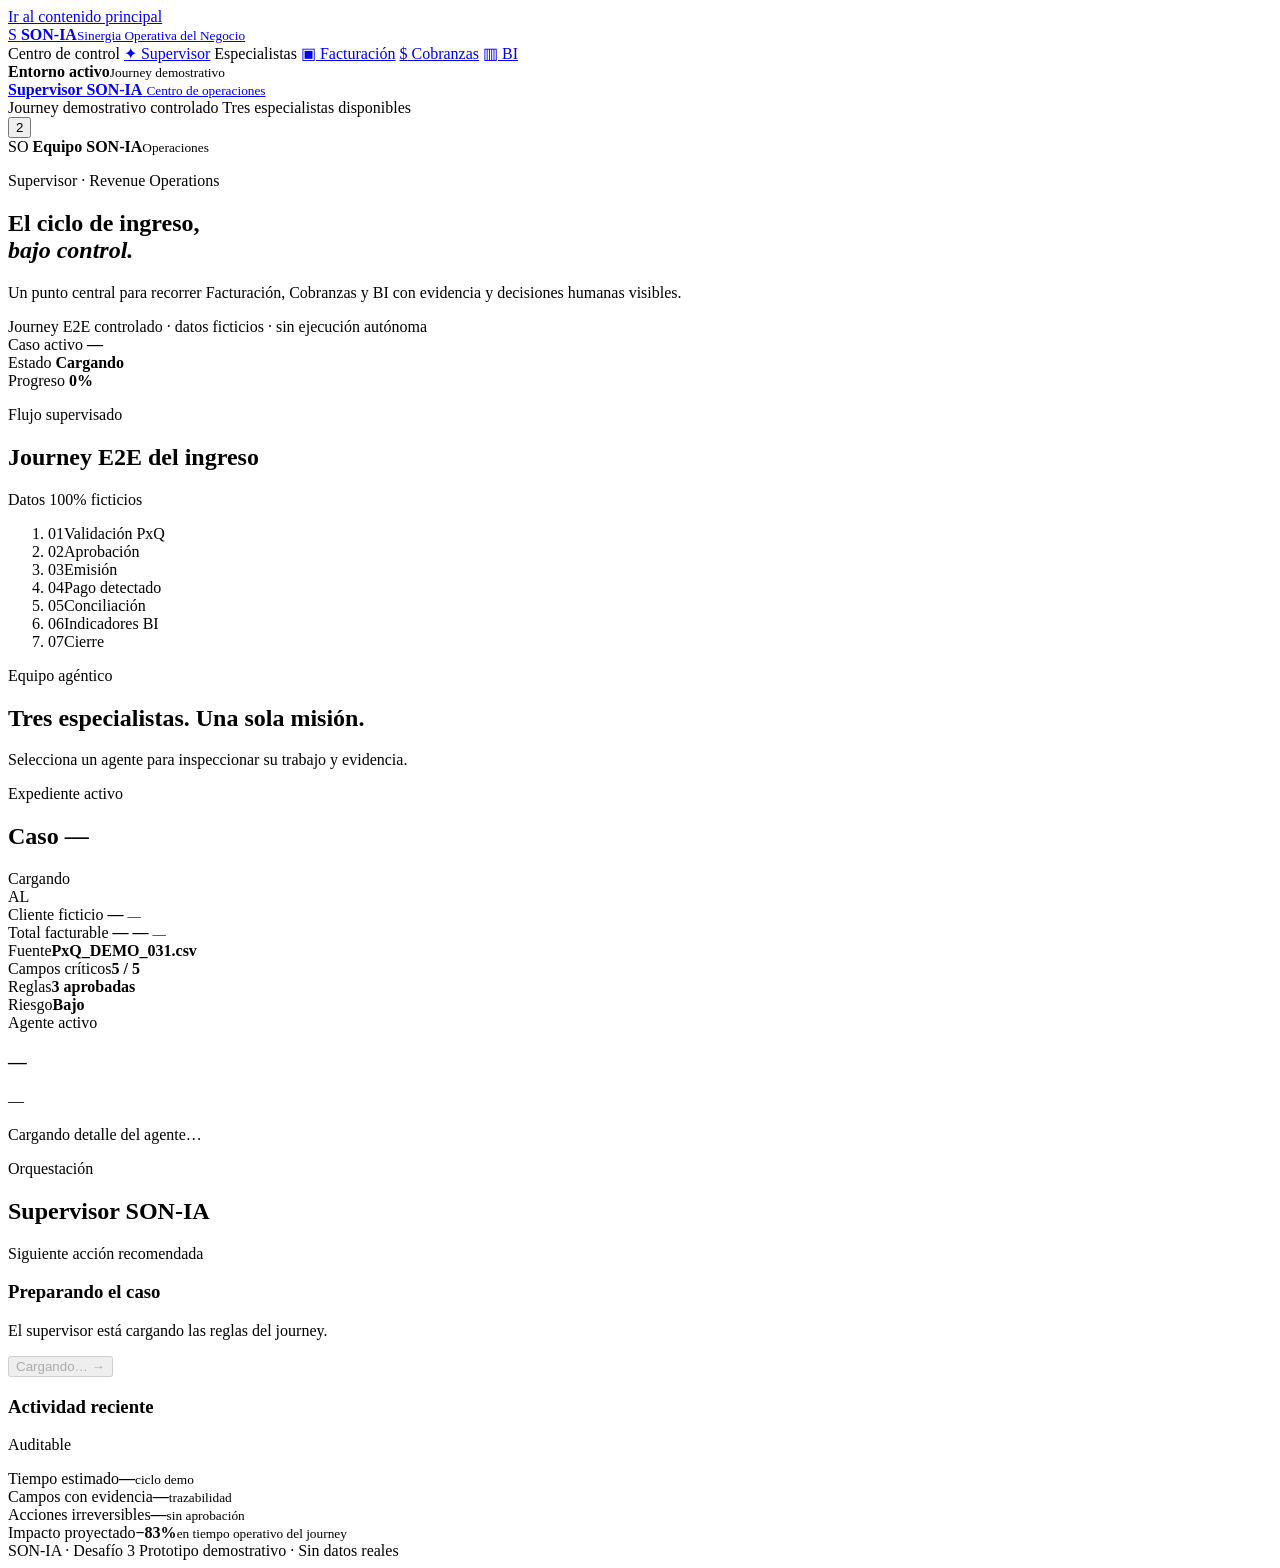
==== commit 85849c4a: "feat: deliver SON-IA visual MVP and billing integration fix" ====
--- a/front/index.html
+++ b/front/index.html
@@ -17,20 +17,38 @@
   <body>
     <a class="skip-link" href="#workspace">Ir al contenido principal</a>
 
+    <div class="sonia-product">
+      <aside class="product-rail" aria-label="Navegación principal SON-IA">
+        <a class="rail-brand" href="/" aria-label="SON-IA, inicio">
+          <span class="brand-mark" aria-hidden="true">S</span>
+          <span><strong>SON-IA</strong><small>Sinergia Operativa del Negocio</small></span>
+        </a>
+        <nav class="product-nav" aria-label="Ecosistema de agentes">
+          <span class="rail-section">Centro de control</span>
+          <a class="active" href="/" aria-current="page"><span aria-hidden="true">✦</span> Supervisor</a>
+          <span class="rail-section">Especialistas</span>
+          <a href="/agents/billing/index.html"><span aria-hidden="true">▣</span> Facturación</a>
+          <a href="/agents/collections/index.html"><span aria-hidden="true">$</span> Cobranzas</a>
+          <a href="/bi/"><span aria-hidden="true">▥</span> BI</a>
+        </nav>
+        <div class="rail-status"><span class="live-dot" aria-hidden="true"></span><span><strong>Entorno activo</strong><small>Journey demostrativo</small></span></div>
+      </aside>
+
+      <div class="sonia-app">
+
     <header class="topbar">
       <a class="brand" href="/" aria-label="SON-IA, inicio">
-        <span class="brand-mark" aria-hidden="true">S</span>
         <span>
-          <strong>SON-IA</strong>
-          <small>Integratel Agentic Ops</small>
+          <strong>Supervisor SON-IA</strong>
+          <small>Centro de operaciones</small>
         </span>
       </a>
 
       <div class="topbar-center" aria-label="Estado de la plataforma">
         <span class="live-dot" aria-hidden="true"></span>
-        <span>Supervisor conectado</span>
+        <span>Journey demostrativo controlado</span>
         <span class="divider" aria-hidden="true"></span>
-        <span>Entorno demo</span>
+        <span>Tres especialistas disponibles</span>
       </div>
 
       <div class="topbar-actions">
@@ -47,11 +65,12 @@
     <main id="workspace" class="workspace">
       <section class="hero" aria-labelledby="page-title">
         <div class="hero-copy">
-          <p class="eyebrow">Centro de operaciones</p>
+          <p class="eyebrow">Supervisor · Revenue Operations</p>
           <h1 id="page-title">El ciclo de ingreso,<br /><em>bajo control.</em></h1>
           <p class="hero-description">
-            Tres agentes especializados, un supervisor y decisiones humanas visibles de inicio a fin.
+            Un punto central para recorrer Facturación, Cobranzas y BI con evidencia y decisiones humanas visibles.
           </p>
+          <span class="demo-disclaimer">Journey E2E controlado · datos ficticios · sin ejecución autónoma</span>
         </div>
 
         <div class="hero-signal" aria-label="Resumen de actividad">
@@ -222,5 +241,7 @@
     </footer>
 
     <div id="toast" class="toast" role="status" aria-live="polite"></div>
+      </div>
+    </div>
   </body>
 </html>
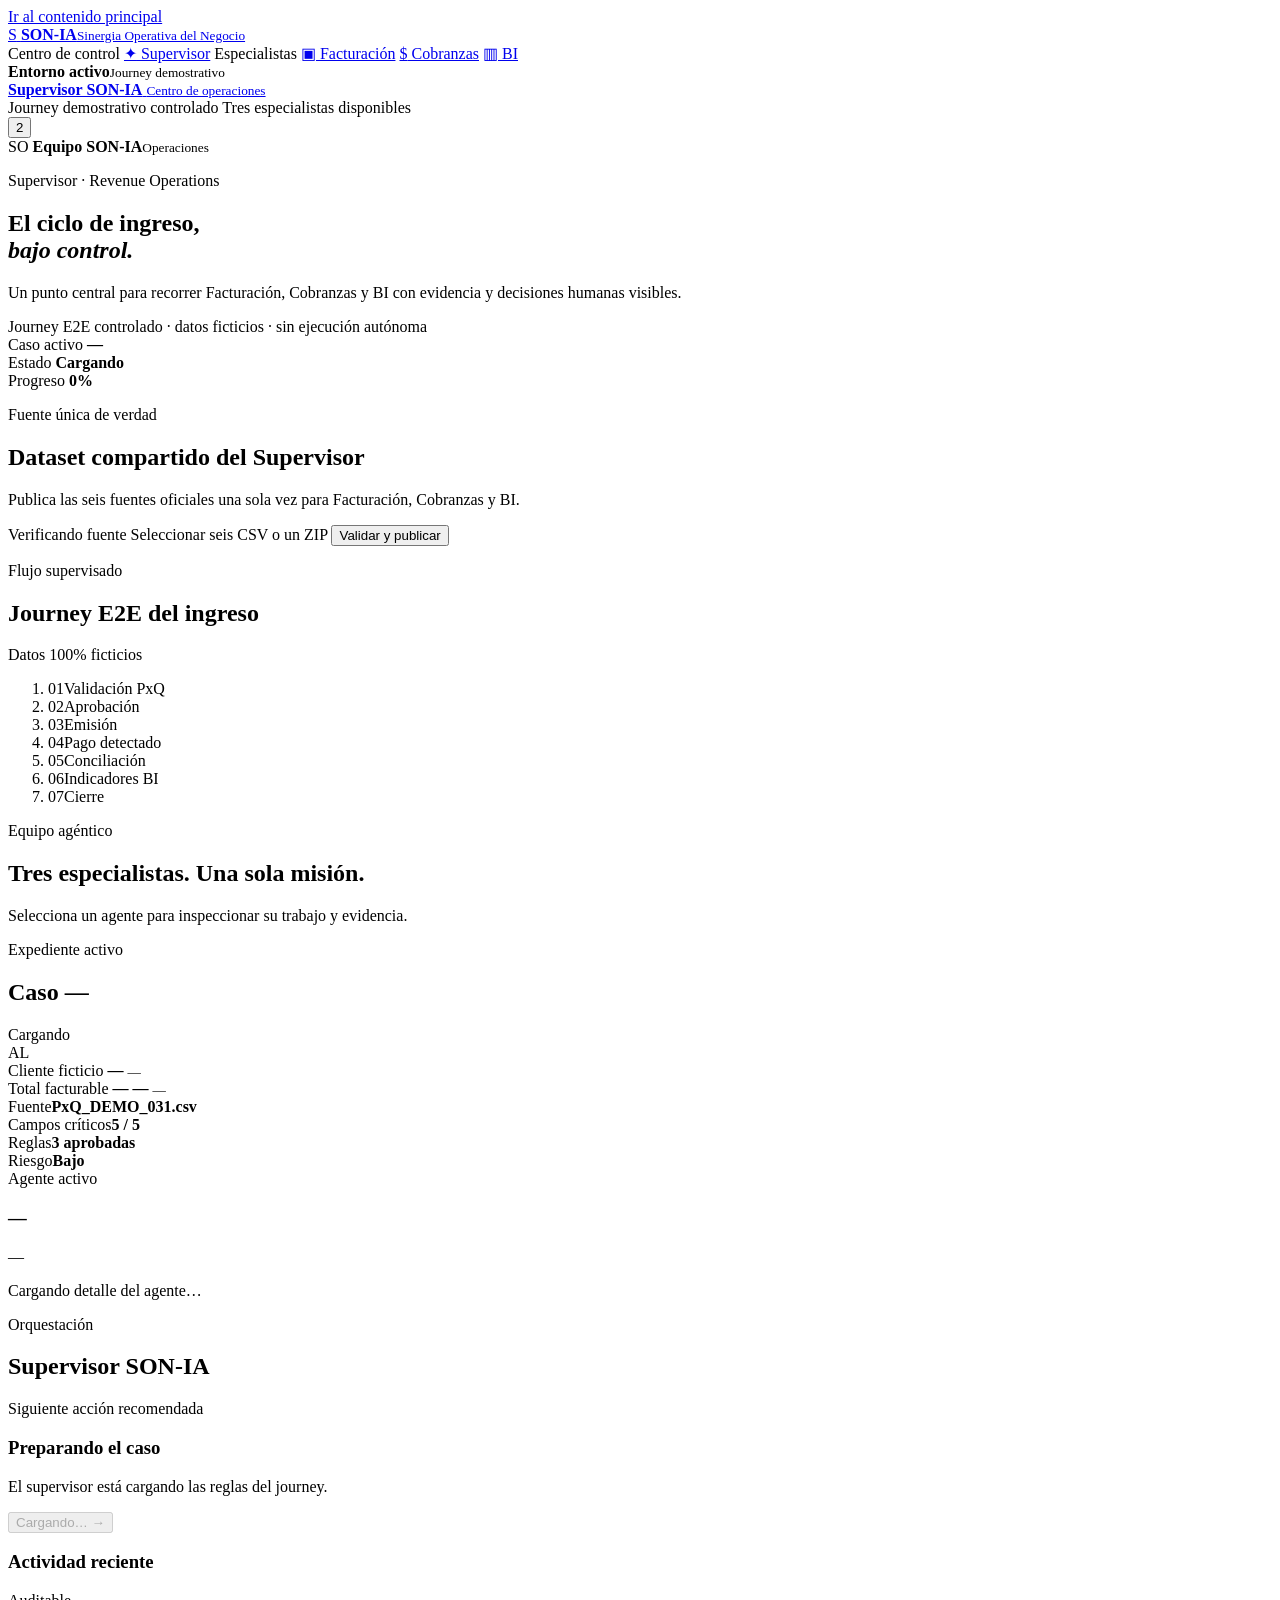
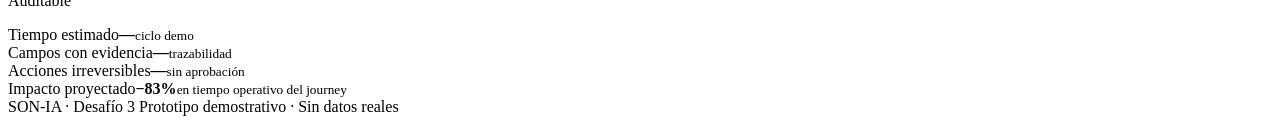
==== commit 3eda16f9: "feat(supervisor): centralize dataset uploads" ====
--- a/front/index.html
+++ b/front/index.html
@@ -89,6 +89,34 @@
         </div>
       </section>
 
+      <section class="dataset-hub" aria-labelledby="dataset-hub-title">
+        <div class="dataset-hub-copy">
+          <p class="eyebrow">Fuente única de verdad</p>
+          <h2 id="dataset-hub-title">Dataset compartido del Supervisor</h2>
+          <p id="dataset-hub-summary">
+            Publica las seis fuentes oficiales una sola vez para Facturación, Cobranzas y BI.
+          </p>
+          <div id="dataset-agent-status" class="dataset-agent-status" aria-live="polite"></div>
+        </div>
+        <div class="dataset-hub-actions">
+          <span id="supervisor-dataset-status" class="pill neutral">Verificando fuente</span>
+          <label class="dataset-file-picker" for="supervisor-dataset-files">
+            <span id="dataset-file-label">Seleccionar seis CSV o un ZIP</span>
+          </label>
+          <input
+            id="supervisor-dataset-files"
+            type="file"
+            accept=".csv,.zip,text/csv,application/zip"
+            multiple
+            hidden
+          />
+          <button id="publish-dataset" class="dataset-publish" type="button">
+            Validar y publicar
+          </button>
+          <p id="dataset-publish-result" class="dataset-publish-result" aria-live="polite"></p>
+        </div>
+      </section>
+
       <section class="journey-panel" aria-labelledby="journey-title">
         <div class="section-heading compact">
           <div>
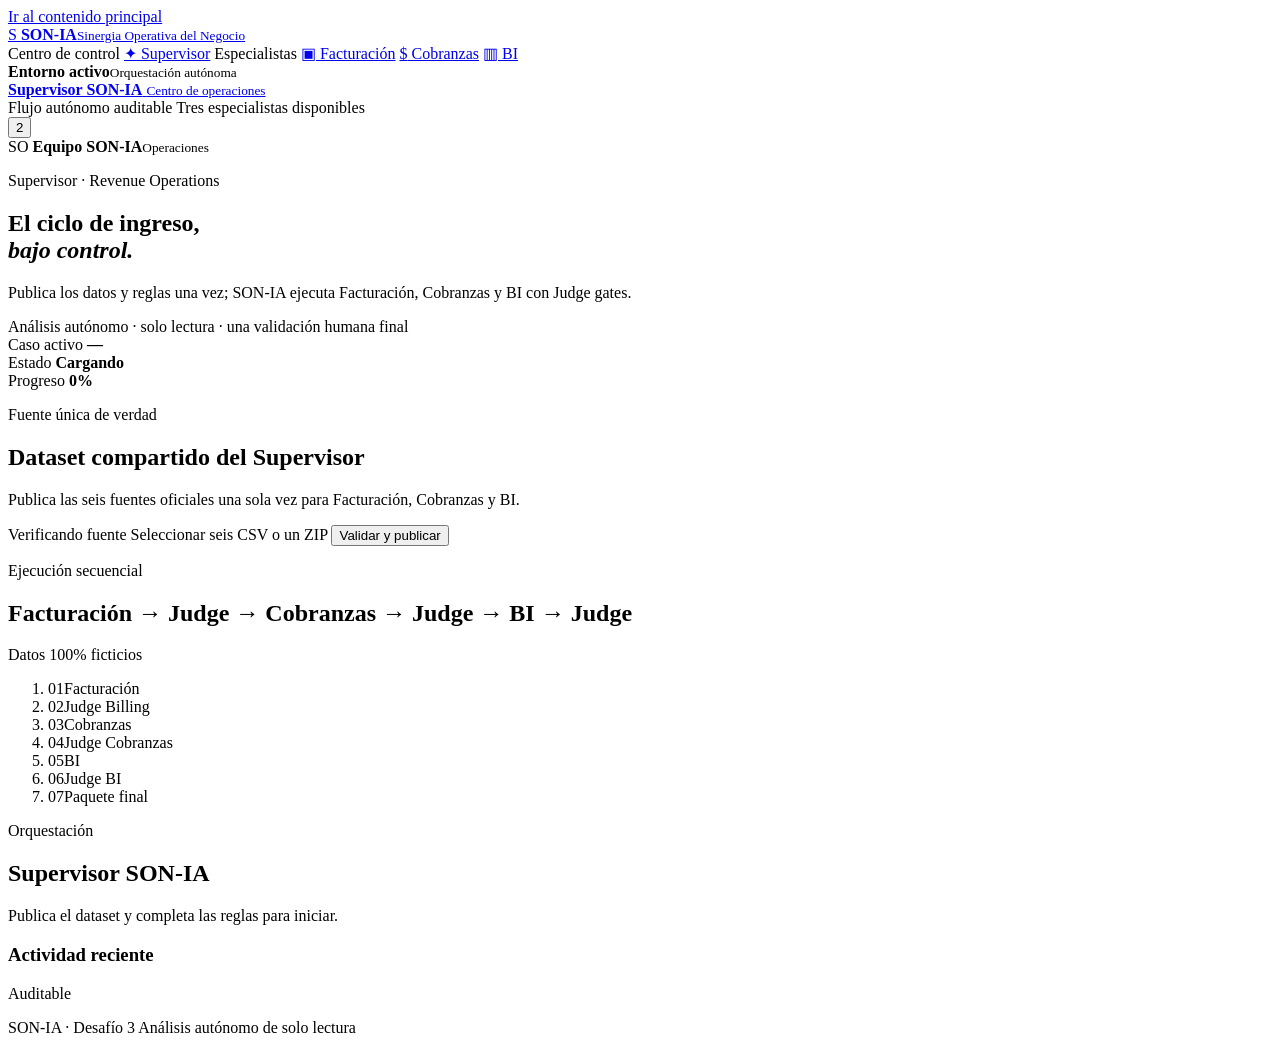
==== commit a4d2941d: "feat(ui): add autonomous supervisor flow" ====
--- a/front/index.html
+++ b/front/index.html
@@ -31,7 +31,7 @@
           <a href="/agents/collections/index.html"><span aria-hidden="true">$</span> Cobranzas</a>
           <a href="/bi/"><span aria-hidden="true">▥</span> BI</a>
         </nav>
-        <div class="rail-status"><span class="live-dot" aria-hidden="true"></span><span><strong>Entorno activo</strong><small>Journey demostrativo</small></span></div>
+        <div class="rail-status"><span class="live-dot" aria-hidden="true"></span><span><strong>Entorno activo</strong><small>Orquestación autónoma</small></span></div>
       </aside>
 
       <div class="sonia-app">
@@ -46,7 +46,7 @@
 
       <div class="topbar-center" aria-label="Estado de la plataforma">
         <span class="live-dot" aria-hidden="true"></span>
-        <span>Journey demostrativo controlado</span>
+        <span>Flujo autónomo auditable</span>
         <span class="divider" aria-hidden="true"></span>
         <span>Tres especialistas disponibles</span>
       </div>
@@ -68,9 +68,9 @@
           <p class="eyebrow">Supervisor · Revenue Operations</p>
           <h1 id="page-title">El ciclo de ingreso,<br /><em>bajo control.</em></h1>
           <p class="hero-description">
-            Un punto central para recorrer Facturación, Cobranzas y BI con evidencia y decisiones humanas visibles.
+            Publica los datos y reglas una vez; SON-IA ejecuta Facturación, Cobranzas y BI con Judge gates.
           </p>
-          <span class="demo-disclaimer">Journey E2E controlado · datos ficticios · sin ejecución autónoma</span>
+          <span class="demo-disclaimer">Análisis autónomo · solo lectura · una validación humana final</span>
         </div>
 
         <div class="hero-signal" aria-label="Resumen de actividad">
@@ -120,33 +120,33 @@
       <section class="journey-panel" aria-labelledby="journey-title">
         <div class="section-heading compact">
           <div>
-            <p class="eyebrow">Flujo supervisado</p>
-            <h2 id="journey-title">Journey E2E del ingreso</h2>
+            <p class="eyebrow">Ejecución secuencial</p>
+            <h2 id="journey-title">Facturación → Judge → Cobranzas → Judge → BI → Judge</h2>
           </div>
           <span class="pill neutral">Datos 100% ficticios</span>
         </div>
 
         <ol class="journey" aria-label="Progreso del caso">
-          <li data-step-state="VALIDATING">
-            <span class="step-index">01</span><span>Validación PxQ</span>
-          </li>
-          <li data-step-state="NEEDS_APPROVAL">
-            <span class="step-index">02</span><span>Aprobación</span>
-          </li>
-          <li data-step-state="ISSUED">
-            <span class="step-index">03</span><span>Emisión</span>
-          </li>
-          <li data-step-state="PAYMENT_DETECTED">
-            <span class="step-index">04</span><span>Pago detectado</span>
-          </li>
-          <li data-step-state="RECONCILING">
-            <span class="step-index">05</span><span>Conciliación</span>
-          </li>
-          <li data-step-state="ANALYZING">
-            <span class="step-index">06</span><span>Indicadores BI</span>
-          </li>
-          <li data-step-state="CLOSED">
-            <span class="step-index">07</span><span>Cierre</span>
+          <li data-step-state="BILLING_RUNNING">
+            <span class="step-index">01</span><span>Facturación</span>
+          </li>
+          <li data-step-state="BILLING_JUDGING">
+            <span class="step-index">02</span><span>Judge Billing</span>
+          </li>
+          <li data-step-state="COLLECTIONS_RUNNING">
+            <span class="step-index">03</span><span>Cobranzas</span>
+          </li>
+          <li data-step-state="COLLECTIONS_JUDGING">
+            <span class="step-index">04</span><span>Judge Cobranzas</span>
+          </li>
+          <li data-step-state="BI_RUNNING">
+            <span class="step-index">05</span><span>BI</span>
+          </li>
+          <li data-step-state="BI_JUDGING">
+            <span class="step-index">06</span><span>Judge BI</span>
+          </li>
+          <li data-step-state="COMPLETED">
+            <span class="step-index">07</span><span>Paquete final</span>
           </li>
         </ol>
         <div class="progress-track" aria-hidden="true">
@@ -154,7 +154,7 @@
         </div>
       </section>
 
-      <section class="agent-section" aria-labelledby="agents-title">
+      <section class="agent-section" aria-labelledby="agents-title" hidden>
         <div class="section-heading">
           <div>
             <p class="eyebrow">Equipo agéntico</p>
@@ -167,8 +167,8 @@
       </section>
 
       <section class="operations-grid">
-        <article class="case-card" aria-labelledby="case-title">
-          <div class="card-header">
+        <article id="rule-card" class="case-card" aria-labelledby="case-title" hidden>
+          <div class="card-header" hidden>
             <div>
               <p class="eyebrow">Expediente activo</p>
               <h2 id="case-title">Caso <span id="case-id">—</span></h2>
@@ -176,7 +176,7 @@
             <span id="case-status" class="status-chip">Cargando</span>
           </div>
 
-          <div class="case-summary">
+          <div class="case-summary" hidden>
             <div class="case-customer">
               <span class="company-mark" aria-hidden="true">AL</span>
               <div>
@@ -192,24 +192,25 @@
             </div>
           </div>
 
-          <div class="evidence-strip">
+          <div class="evidence-strip" hidden>
             <div><span>Fuente</span><strong>PxQ_DEMO_031.csv</strong></div>
             <div><span>Campos críticos</span><strong>5 / 5</strong></div>
             <div><span>Reglas</span><strong>3 aprobadas</strong></div>
             <div><span>Riesgo</span><strong class="risk-low">Bajo</strong></div>
           </div>
 
-          <div class="agent-inspector">
+          <form id="rules-form" class="agent-inspector" hidden>
             <div class="inspector-heading">
               <div>
-                <span id="inspector-kicker" class="field-label">Agente activo</span>
-                <h3 id="inspector-name">—</h3>
+                <span id="inspector-kicker" class="field-label">Reglas trazables</span>
+                <h3 id="inspector-name">Preguntas de negocio</h3>
               </div>
-              <span id="inspector-confidence" class="confidence">—</span>
-            </div>
-            <p id="inspector-summary">Cargando detalle del agente…</p>
-            <ul id="inspector-findings" class="finding-list"></ul>
-          </div>
+              <span id="inspector-confidence" class="confidence">Dataset publicado</span>
+            </div>
+            <p id="inspector-summary">Responde las reglas globales y de cada especialista.</p>
+            <div id="rule-questions" class="rule-questions"></div>
+            <button id="start-run" class="primary-action" type="submit">Crear y ejecutar análisis</button>
+          </form>
         </article>
 
         <aside class="supervisor-card" aria-labelledby="supervisor-title">
@@ -221,20 +222,8 @@
             </div>
           </div>
 
-          <div class="next-action">
-            <span class="field-label">Siguiente acción recomendada</span>
-            <h3 id="next-title">Preparando el caso</h3>
-            <p id="next-description">El supervisor está cargando las reglas del journey.</p>
-            <button id="primary-action" class="primary-action" type="button" disabled>
-              <span id="action-label">Cargando…</span>
-              <span aria-hidden="true">→</span>
-            </button>
-            <button id="reset-action" class="secondary-action" type="button" hidden>
-              Reiniciar demo
-            </button>
-            <p id="human-gate" class="human-gate" hidden>
-              <span aria-hidden="true">◆</span> Esta acción requiere confirmación humana.
-            </p>
+          <div class="next-action" id="run-progress" aria-live="polite" aria-busy="false">
+            Publica el dataset y completa las reglas para iniciar.
           </div>
 
           <div class="timeline-block">
@@ -243,11 +232,24 @@
               <span>Auditable</span>
             </div>
             <ol id="timeline" class="timeline"></ol>
-          </div>
+            <pre id="judge-history" class="evidence-output" aria-label="Historial Judge"></pre>
+            <pre id="evidence-output" class="evidence-output" aria-label="Evidencia de especialistas"></pre>
+            <pre id="package-output" class="evidence-output" aria-label="Paquete final"></pre>
+          </div>
+          <form id="review-form" class="review-form" hidden>
+            <h3>Validación final</h3>
+            <fieldset>
+              <label>Decisión <select id="review-outcome" name="outcome"><option value="accept">Aceptar</option><option value="reject">Rechazar</option></select></label>
+              <label>Motivo de rechazo <textarea id="review-reason" name="reason" maxlength="500"></textarea></label>
+              <label>Anotación <textarea id="review-annotation" name="annotation" maxlength="1000"></textarea></label>
+              <button class="primary-action" type="submit">Registrar decisión final</button>
+            </fieldset>
+            <p id="review-status" aria-live="polite"></p>
+          </form>
         </aside>
       </section>
 
-      <section class="metric-grid" aria-label="Métricas de impacto">
+      <section class="metric-grid" aria-label="Métricas de impacto" hidden>
         <article>
           <span>Tiempo estimado</span><strong id="metric-time">—</strong><small>ciclo demo</small>
         </article>
@@ -265,7 +267,7 @@
 
     <footer>
       <span>SON-IA · Desafío 3</span>
-      <span>Prototipo demostrativo · Sin datos reales</span>
+      <span>Análisis autónomo de solo lectura</span>
     </footer>
 
     <div id="toast" class="toast" role="status" aria-live="polite"></div>
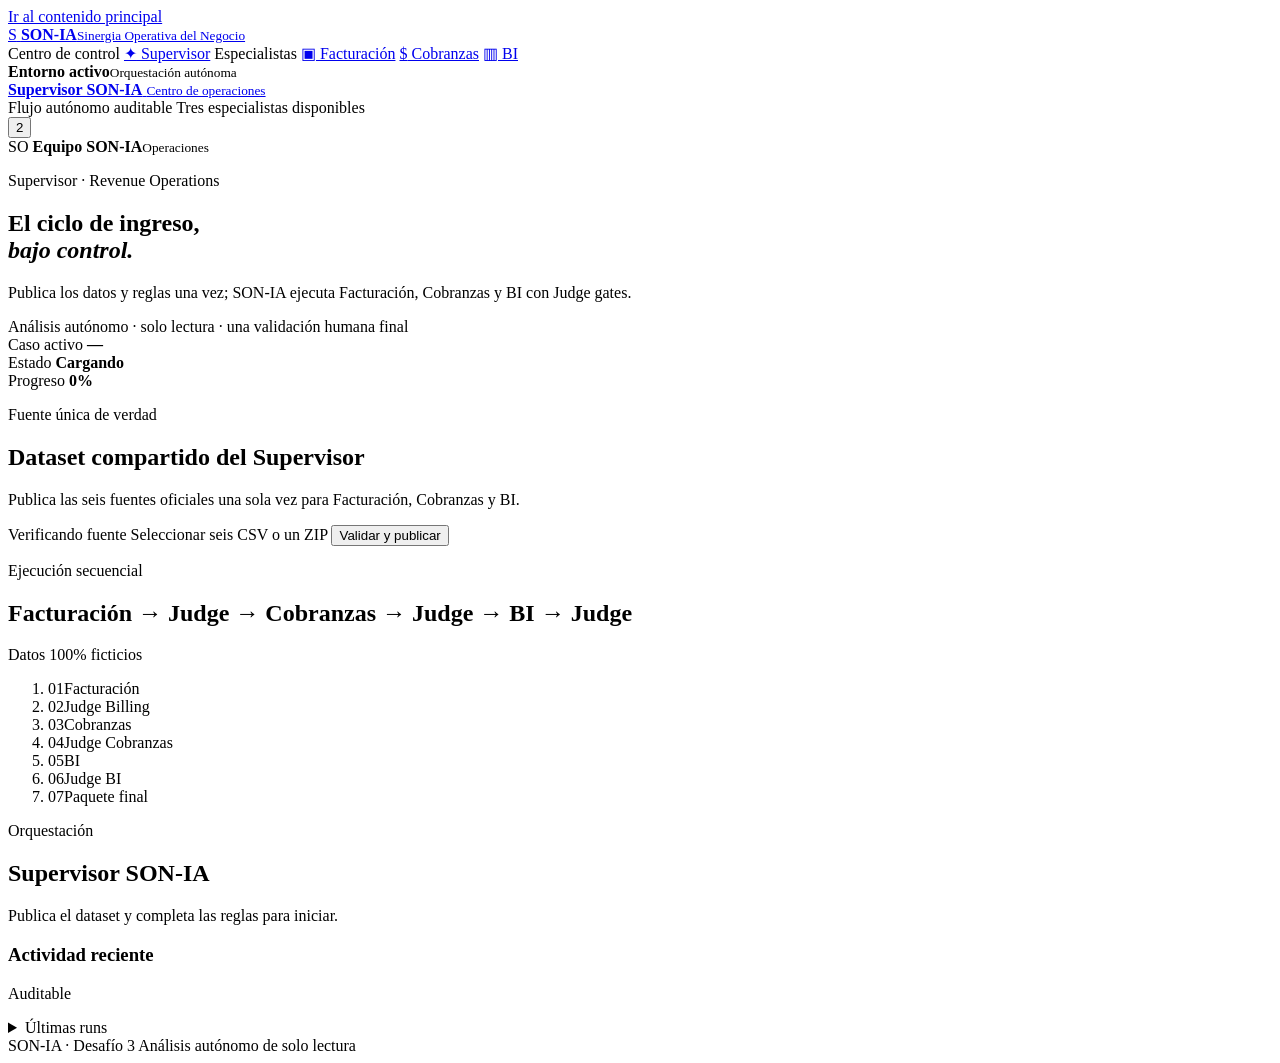
==== commit cd2cc720: "feat(supervisor): present runs in business language for analysts The operations centre is used by a " ====
--- a/front/index.html
+++ b/front/index.html
@@ -232,9 +232,13 @@
               <span>Auditable</span>
             </div>
             <ol id="timeline" class="timeline"></ol>
-            <pre id="judge-history" class="evidence-output" aria-label="Historial Judge"></pre>
-            <pre id="evidence-output" class="evidence-output" aria-label="Evidencia de especialistas"></pre>
-            <pre id="package-output" class="evidence-output" aria-label="Paquete final"></pre>
+            <section id="run-findings" class="run-findings" aria-label="Hallazgos del análisis"></section>
+            <section id="run-validation" class="run-validation" aria-label="Resultado de la validación"></section>
+            <div id="run-package"></div>
+            <details class="trace-detail">
+              <summary>Últimas runs</summary>
+              <div id="recent-runs" class="recent-runs-list">Cargando análisis guardados…</div>
+            </details>
           </div>
           <form id="review-form" class="review-form" hidden>
             <h3>Validación final</h3>
